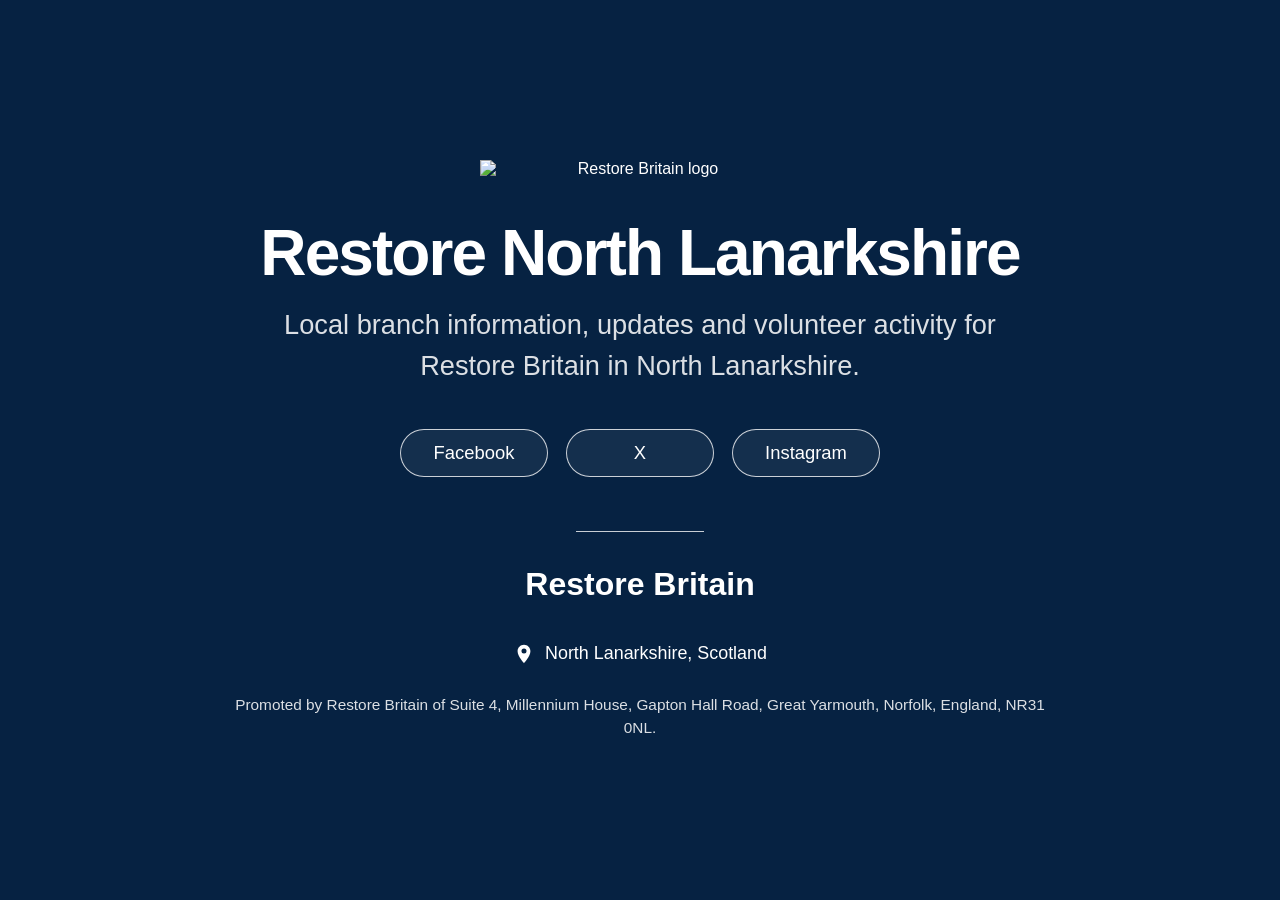
==== index.html @ 3332fb44 "Add files via upload" ====
<!doctype html>
<html lang="en-GB">
<head>
  <meta charset="utf-8" />
  <meta name="viewport" content="width=device-width, initial-scale=1" />
  <title>Restore North Lanarkshire</title>
  <meta name="description" content="Restore Britain North Lanarkshire landing page." />
  <link rel="preconnect" href="https://upload.wikimedia.org" />
  <style>
    :root {
      --bg: #062242;
      --text: #ffffff;
      --muted: rgba(255,255,255,0.86);
      --line: rgba(255,255,255,0.78);
      --card: rgba(255,255,255,0.06);
    }

    * { box-sizing: border-box; }

    body {
      margin: 0;
      min-height: 100vh;
      font-family: Arial, Helvetica, sans-serif;
      background: var(--bg);
      color: var(--text);
      display: flex;
      justify-content: center;
      align-items: center;
      text-align: center;
    }

    main {
      width: min(980px, 92vw);
      padding: 48px 0;
    }

    .logo {
      width: min(320px, 70vw);
      height: auto;
      margin: 0 auto 42px;
      display: block;
    }

    h1 {
      font-size: clamp(2.1rem, 5vw, 4.6rem);
      line-height: 1.05;
      margin: 0 0 18px;
      font-weight: 800;
      letter-spacing: -0.03em;
    }

    .subtitle {
      font-size: clamp(1.15rem, 2.4vw, 1.7rem);
      line-height: 1.5;
      margin: 0 auto 42px;
      max-width: 760px;
      color: var(--muted);
    }

    .socials {
      display: flex;
      justify-content: center;
      gap: 18px;
      flex-wrap: wrap;
      margin: 0 auto 54px;
    }

    .socials a {
      color: var(--text);
      text-decoration: none;
      font-size: 1.15rem;
      border: 1px solid var(--line);
      border-radius: 999px;
      padding: 12px 24px;
      min-width: 148px;
      background: var(--card);
      transition: transform 140ms ease, background 140ms ease;
    }

    .socials a:hover,
    .socials a:focus-visible {
      background: rgba(255,255,255,0.13);
      transform: translateY(-1px);
      outline: none;
    }

    .divider {
      width: 128px;
      height: 1px;
      margin: 0 auto 34px;
      background: var(--line);
    }

    .footer-title {
      font-size: clamp(1.35rem, 2.7vw, 2rem);
      font-weight: 800;
      margin: 0 0 22px;
    }

    .location {
      display: inline-flex;
      align-items: center;
      gap: 10px;
      font-size: 1.12rem;
      color: var(--text);
      margin-bottom: 28px;
    }

    .pin {
      width: 22px;
      height: 22px;
      display: inline-block;
    }

    .imprint {
      color: var(--muted);
      font-size: 0.96rem;
      line-height: 1.55;
      max-width: 820px;
      margin: 0 auto;
    }

    .imprint a { color: var(--text); }
  </style>
</head>
<body>
  <main>
    <img class="logo" src="https://upload.wikimedia.org/wikipedia/en/9/99/Logo_of_Restore_Britain.png" alt="Restore Britain logo" />

    <h1>Restore North Lanarkshire</h1>
    <p class="subtitle">Local branch information, updates and volunteer activity for Restore Britain in North Lanarkshire.</p>

    <nav class="socials" aria-label="Social media links">
      <a href="https://www.facebook.com/profile.php?id=61563680115561" target="_blank" rel="noopener noreferrer">Facebook</a>
      <a href="https://x.com/NL_Restore_" target="_blank" rel="noopener noreferrer">X</a>
      <a href="https://www.instagram.com/nl_restore" target="_blank" rel="noopener noreferrer">Instagram</a>
    </nav>

    <div class="divider" aria-hidden="true"></div>

    <p class="footer-title">Restore Britain</p>
    <p class="location">
      <svg class="pin" viewBox="0 0 24 24" fill="currentColor" aria-hidden="true"><path d="M12 2C8.13 2 5 5.13 5 9c0 5.25 7 13 7 13s7-7.75 7-13c0-3.87-3.13-7-7-7zm0 9.5A2.5 2.5 0 1 1 12 6a2.5 2.5 0 0 1 0 5.5z"/></svg>
      North Lanarkshire, Scotland
    </p>

    <p class="imprint">
      Promoted by Restore Britain of Suite 4, Millennium House, Gapton Hall Road, Great Yarmouth, Norfolk, England, NR31 0NL.
    </p>
  </main>
</body>
</html>
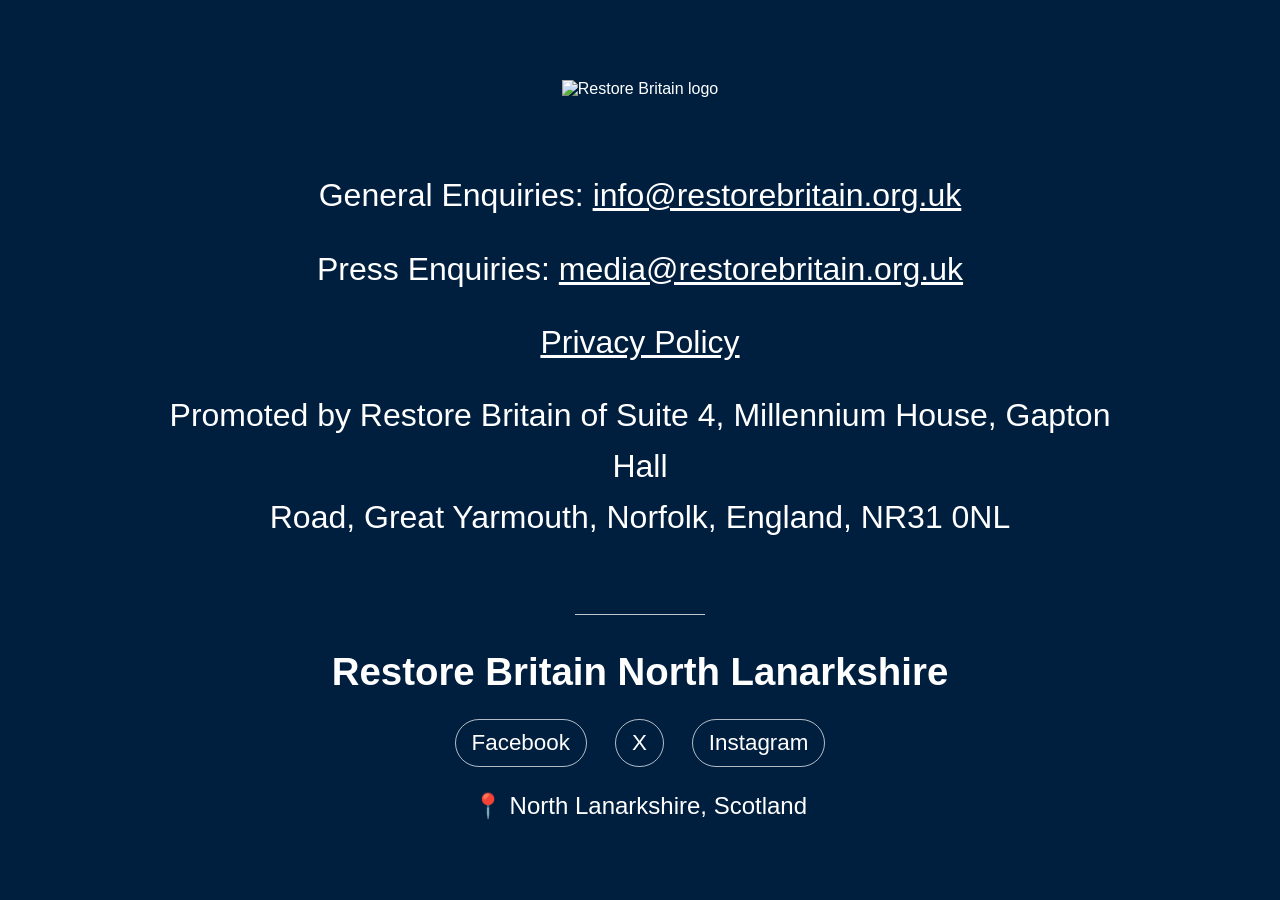
==== commit 69a61b3f: "Refactor index.html for improved structure and styling" ====
--- a/index.html
+++ b/index.html
@@ -1,152 +1,120 @@
-<!doctype html>
-<html lang="en-GB">
+<!DOCTYPE html>
+<html lang="en">
 <head>
-  <meta charset="utf-8" />
-  <meta name="viewport" content="width=device-width, initial-scale=1" />
-  <title>Restore North Lanarkshire</title>
-  <meta name="description" content="Restore Britain North Lanarkshire landing page." />
-  <link rel="preconnect" href="https://upload.wikimedia.org" />
+  <meta charset="UTF-8" />
+  <meta name="viewport" content="width=device-width, initial-scale=1.0" />
+  <title>Restore Britain North Lanarkshire</title>
+
   <style>
     :root {
-      --bg: #062242;
+      --brand-navy: #001f3f;
       --text: #ffffff;
-      --muted: rgba(255,255,255,0.86);
-      --line: rgba(255,255,255,0.78);
-      --card: rgba(255,255,255,0.06);
+      --muted: rgba(255,255,255,0.75);
     }
 
-    * { box-sizing: border-box; }
+    * {
+      box-sizing: border-box;
+    }
 
     body {
       margin: 0;
       min-height: 100vh;
+      background: var(--brand-navy);
+      color: var(--text);
       font-family: Arial, Helvetica, sans-serif;
-      background: var(--bg);
-      color: var(--text);
       display: flex;
       justify-content: center;
       align-items: center;
       text-align: center;
+      padding: 40px 20px;
     }
 
     main {
-      width: min(980px, 92vw);
-      padding: 48px 0;
+      max-width: 1000px;
+      width: 100%;
     }
 
     .logo {
-      width: min(320px, 70vw);
-      height: auto;
-      margin: 0 auto 42px;
-      display: block;
+      max-width: 520px;
+      width: 80%;
+      margin-bottom: 50px;
+    }
+
+    p {
+      font-size: clamp(1.3rem, 2.5vw, 2rem);
+      line-height: 1.6;
+      margin: 22px 0;
+    }
+
+    a {
+      color: white;
+      text-decoration: underline;
+    }
+
+    .divider {
+      width: 130px;
+      height: 1px;
+      background: var(--muted);
+      margin: 70px auto 35px;
     }
 
     h1 {
-      font-size: clamp(2.1rem, 5vw, 4.6rem);
-      line-height: 1.05;
-      margin: 0 0 18px;
-      font-weight: 800;
-      letter-spacing: -0.03em;
-    }
-
-    .subtitle {
-      font-size: clamp(1.15rem, 2.4vw, 1.7rem);
-      line-height: 1.5;
-      margin: 0 auto 42px;
-      max-width: 760px;
-      color: var(--muted);
+      font-size: clamp(1.8rem, 3vw, 2.4rem);
+      margin: 0 0 25px;
     }
 
     .socials {
       display: flex;
       justify-content: center;
-      gap: 18px;
-      flex-wrap: wrap;
-      margin: 0 auto 54px;
+      gap: 28px;
+      margin: 20px 0 25px;
+      font-size: 1.4rem;
     }
 
     .socials a {
-      color: var(--text);
       text-decoration: none;
-      font-size: 1.15rem;
-      border: 1px solid var(--line);
+      border: 1px solid rgba(255,255,255,0.7);
       border-radius: 999px;
-      padding: 12px 24px;
-      min-width: 148px;
-      background: var(--card);
-      transition: transform 140ms ease, background 140ms ease;
-    }
-
-    .socials a:hover,
-    .socials a:focus-visible {
-      background: rgba(255,255,255,0.13);
-      transform: translateY(-1px);
-      outline: none;
-    }
-
-    .divider {
-      width: 128px;
-      height: 1px;
-      margin: 0 auto 34px;
-      background: var(--line);
-    }
-
-    .footer-title {
-      font-size: clamp(1.35rem, 2.7vw, 2rem);
-      font-weight: 800;
-      margin: 0 0 22px;
+      padding: 10px 16px;
     }
 
     .location {
-      display: inline-flex;
-      align-items: center;
-      gap: 10px;
-      font-size: 1.12rem;
+      font-size: clamp(1.1rem, 2vw, 1.5rem);
       color: var(--text);
-      margin-bottom: 28px;
     }
-
-    .pin {
-      width: 22px;
-      height: 22px;
-      display: inline-block;
-    }
-
-    .imprint {
-      color: var(--muted);
-      font-size: 0.96rem;
-      line-height: 1.55;
-      max-width: 820px;
-      margin: 0 auto;
-    }
-
-    .imprint a { color: var(--text); }
   </style>
 </head>
+
 <body>
   <main>
-    <img class="logo" src="https://upload.wikimedia.org/wikipedia/en/9/99/Logo_of_Restore_Britain.png" alt="Restore Britain logo" />
+    <img
+      class="logo"
+      src="https://upload.wikimedia.org/wikipedia/en/9/99/Logo_of_Restore_Britain.png"
+      alt="Restore Britain logo"
+    />
 
-    <h1>Restore North Lanarkshire</h1>
-    <p class="subtitle">Local branch information, updates and volunteer activity for Restore Britain in North Lanarkshire.</p>
+    <p>General Enquiries: <a href="mailto:info@restorebritain.org.uk">info@restorebritain.org.uk</a></p>
 
-    <nav class="socials" aria-label="Social media links">
-      <a href="https://www.facebook.com/profile.php?id=61563680115561" target="_blank" rel="noopener noreferrer">Facebook</a>
-      <a href="https://x.com/NL_Restore_" target="_blank" rel="noopener noreferrer">X</a>
-      <a href="https://www.instagram.com/nl_restore" target="_blank" rel="noopener noreferrer">Instagram</a>
-    </nav>
+    <p>Press Enquiries: <a href="mailto:media@restorebritain.org.uk">media@restorebritain.org.uk</a></p>
 
-    <div class="divider" aria-hidden="true"></div>
+    <p><a href="#">Privacy Policy</a></p>
 
-    <p class="footer-title">Restore Britain</p>
-    <p class="location">
-      <svg class="pin" viewBox="0 0 24 24" fill="currentColor" aria-hidden="true"><path d="M12 2C8.13 2 5 5.13 5 9c0 5.25 7 13 7 13s7-7.75 7-13c0-3.87-3.13-7-7-7zm0 9.5A2.5 2.5 0 1 1 12 6a2.5 2.5 0 0 1 0 5.5z"/></svg>
-      North Lanarkshire, Scotland
+    <p>
+      Promoted by Restore Britain of Suite 4, Millennium House, Gapton Hall<br />
+      Road, Great Yarmouth, Norfolk, England, NR31 0NL
     </p>
 
-    <p class="imprint">
-      Promoted by Restore Britain of Suite 4, Millennium House, Gapton Hall Road, Great Yarmouth, Norfolk, England, NR31 0NL.
-    </p>
+    <div class="divider"></div>
+
+    <h1>Restore Britain North Lanarkshire</h1>
+
+    <div class="socials">
+      <a href="https://www.facebook.com/profile.php?id=61563680115561" aria-label="Facebook">Facebook</a>
+      <a href="https://x.com/NL_Restore_" aria-label="X">X</a>
+      <a href="https://www.instagram.com/nl_restore" aria-label="Instagram">Instagram</a>
+    </div>
+
+    <div class="location">📍 North Lanarkshire, Scotland</div>
   </main>
 </body>
 </html>
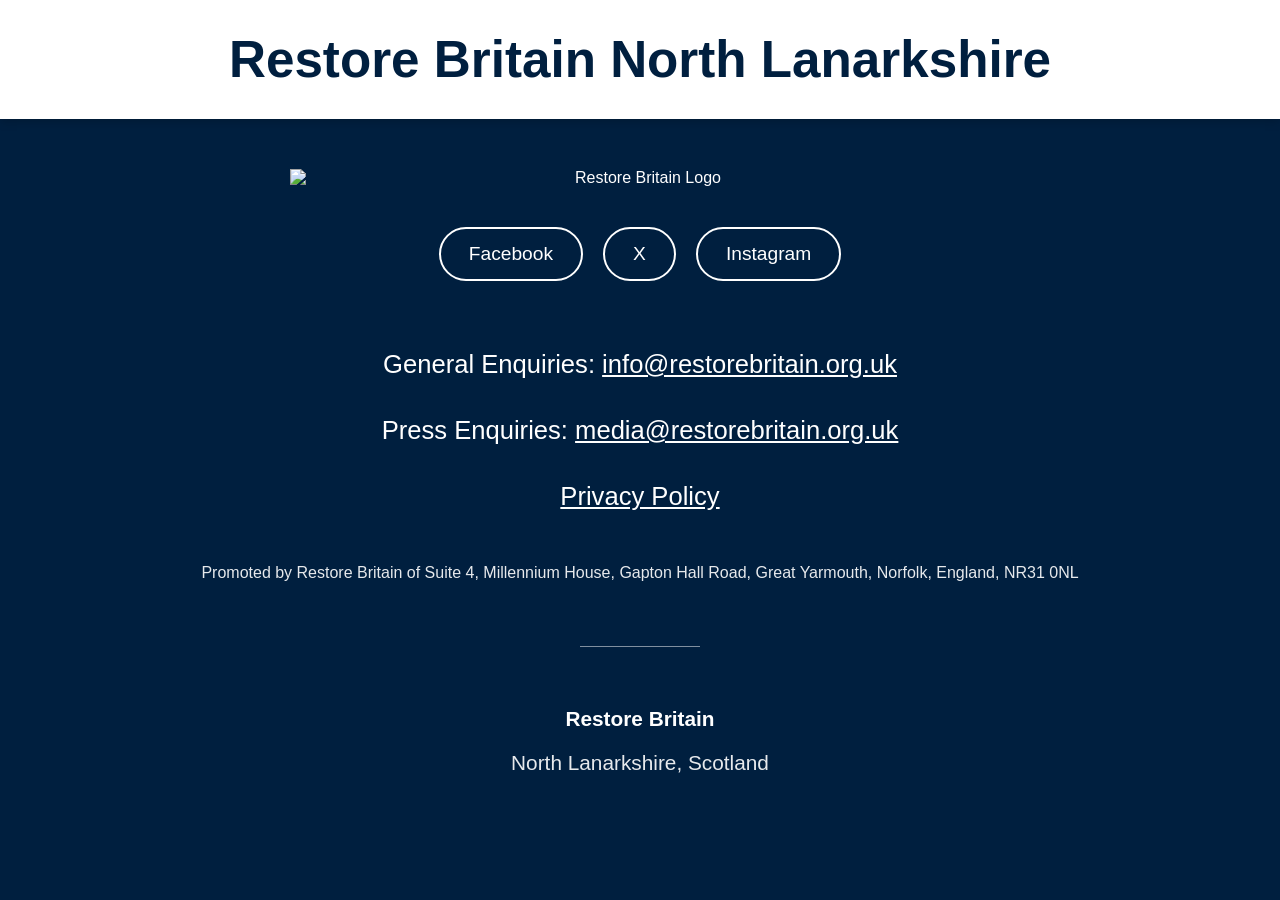
==== commit f72ab7f0: "Refactor HTML structure and update styles" ====
--- a/index.html
+++ b/index.html
@@ -1,120 +1,198 @@
 <!DOCTYPE html>
 <html lang="en">
 <head>
-  <meta charset="UTF-8" />
-  <meta name="viewport" content="width=device-width, initial-scale=1.0" />
-  <title>Restore Britain North Lanarkshire</title>
+<meta charset="UTF-8">
+<meta name="viewport" content="width=device-width, initial-scale=1.0">
+<title>Restore Britain North Lanarkshire</title>
 
-  <style>
-    :root {
-      --brand-navy: #001f3f;
-      --text: #ffffff;
-      --muted: rgba(255,255,255,0.75);
-    }
+<style>
 
-    * {
-      box-sizing: border-box;
-    }
+:root{
+    --navy:#001f3f;
+    --white:#ffffff;
+}
 
-    body {
-      margin: 0;
-      min-height: 100vh;
-      background: var(--brand-navy);
-      color: var(--text);
-      font-family: Arial, Helvetica, sans-serif;
-      display: flex;
-      justify-content: center;
-      align-items: center;
-      text-align: center;
-      padding: 40px 20px;
-    }
+*{
+    margin:0;
+    padding:0;
+    box-sizing:border-box;
+}
 
-    main {
-      max-width: 1000px;
-      width: 100%;
-    }
+body{
+    font-family: Arial, Helvetica, sans-serif;
+    background: var(--navy);
+    color: white;
+    text-align:center;
+}
 
-    .logo {
-      max-width: 520px;
-      width: 80%;
-      margin-bottom: 50px;
-    }
+.header{
+    background:white;
+    color:var(--navy);
+    padding:30px 20px;
+    box-shadow:0 2px 10px rgba(0,0,0,0.2);
+}
 
-    p {
-      font-size: clamp(1.3rem, 2.5vw, 2rem);
-      line-height: 1.6;
-      margin: 22px 0;
-    }
+.header h1{
+    font-size:clamp(2rem,4vw,3.5rem);
+    font-weight:700;
+}
 
-    a {
-      color: white;
-      text-decoration: underline;
-    }
+.content{
+    max-width:1000px;
+    margin:auto;
+    padding:50px 20px 80px;
+}
 
-    .divider {
-      width: 130px;
-      height: 1px;
-      background: var(--muted);
-      margin: 70px auto 35px;
-    }
+.logo{
+    max-width:700px;
+    width:90%;
+    display:block;
+    margin:0 auto 40px;
+}
 
-    h1 {
-      font-size: clamp(1.8rem, 3vw, 2.4rem);
-      margin: 0 0 25px;
-    }
+.socials{
+    display:flex;
+    justify-content:center;
+    flex-wrap:wrap;
+    gap:20px;
+    margin-bottom:60px;
+}
 
-    .socials {
-      display: flex;
-      justify-content: center;
-      gap: 28px;
-      margin: 20px 0 25px;
-      font-size: 1.4rem;
-    }
+.social-button{
+    display:inline-block;
+    padding:14px 28px;
+    border:2px solid white;
+    border-radius:50px;
+    color:white;
+    text-decoration:none;
+    font-size:1.2rem;
+    transition:0.2s;
+}
 
-    .socials a {
-      text-decoration: none;
-      border: 1px solid rgba(255,255,255,0.7);
-      border-radius: 999px;
-      padding: 10px 16px;
-    }
+.social-button:hover{
+    background:white;
+    color:var(--navy);
+}
 
-    .location {
-      font-size: clamp(1.1rem, 2vw, 1.5rem);
-      color: var(--text);
-    }
-  </style>
+.info{
+    font-size:clamp(1.1rem,2vw,1.8rem);
+    line-height:1.8;
+}
+
+.info p{
+    margin-bottom:20px;
+}
+
+.info a{
+    color:white;
+}
+
+.promoted{
+    margin-top:40px;
+    line-height:1.7;
+    color:rgba(255,255,255,0.9);
+}
+
+.divider{
+    width:120px;
+    height:1px;
+    background:white;
+    opacity:0.5;
+    margin:60px auto;
+}
+
+.footer{
+    font-size:1.3rem;
+}
+
+.location{
+    margin-top:20px;
+    opacity:0.9;
+}
+
+</style>
 </head>
 
 <body>
-  <main>
+
+<div class="header">
+    <h1>Restore Britain North Lanarkshire</h1>
+</div>
+
+<div class="content">
+
     <img
-      class="logo"
-      src="https://upload.wikimedia.org/wikipedia/en/9/99/Logo_of_Restore_Britain.png"
-      alt="Restore Britain logo"
-    />
+        class="logo"
+        src="https://upload.wikimedia.org/wikipedia/en/9/99/Logo_of_Restore_Britain.png"
+        alt="Restore Britain Logo">
 
-    <p>General Enquiries: <a href="mailto:info@restorebritain.org.uk">info@restorebritain.org.uk</a></p>
+    <div class="socials">
 
-    <p>Press Enquiries: <a href="mailto:media@restorebritain.org.uk">media@restorebritain.org.uk</a></p>
+        <a class="social-button"
+           href="https://www.facebook.com/profile.php?id=61563680115561"
+           target="_blank">
+           Facebook
+        </a>
 
-    <p><a href="#">Privacy Policy</a></p>
+        <a class="social-button"
+           href="https://x.com/NL_Restore_"
+           target="_blank">
+           X
+        </a>
 
-    <p>
-      Promoted by Restore Britain of Suite 4, Millennium House, Gapton Hall<br />
-      Road, Great Yarmouth, Norfolk, England, NR31 0NL
-    </p>
+        <a class="social-button"
+           href="https://www.instagram.com/nl_restore"
+           target="_blank">
+           Instagram
+        </a>
+
+    </div>
+
+    <div class="info">
+
+        <p>
+            General Enquiries:
+            <a href="mailto:info@restorebritain.org.uk">
+                info@restorebritain.org.uk
+            </a>
+        </p>
+
+        <p>
+            Press Enquiries:
+            <a href="mailto:media@restorebritain.org.uk">
+                media@restorebritain.org.uk
+            </a>
+        </p>
+
+        <p>
+            <a href="#">
+                Privacy Policy
+            </a>
+        </p>
+
+    </div>
+
+    <div class="promoted">
+
+        Promoted by Restore Britain of Suite 4,
+        Millennium House, Gapton Hall Road,
+        Great Yarmouth, Norfolk, England, NR31 0NL
+
+    </div>
 
     <div class="divider"></div>
 
-    <h1>Restore Britain North Lanarkshire</h1>
+    <div class="footer">
 
-    <div class="socials">
-      <a href="https://www.facebook.com/profile.php?id=61563680115561" aria-label="Facebook">Facebook</a>
-      <a href="https://x.com/NL_Restore_" aria-label="X">X</a>
-      <a href="https://www.instagram.com/nl_restore" aria-label="Instagram">Instagram</a>
+        <strong>Restore Britain</strong>
+
+        <div class="location">
+            North Lanarkshire, Scotland
+        </div>
+
     </div>
 
-    <div class="location">📍 North Lanarkshire, Scotland</div>
-  </main>
+</div>
+
 </body>
 </html>
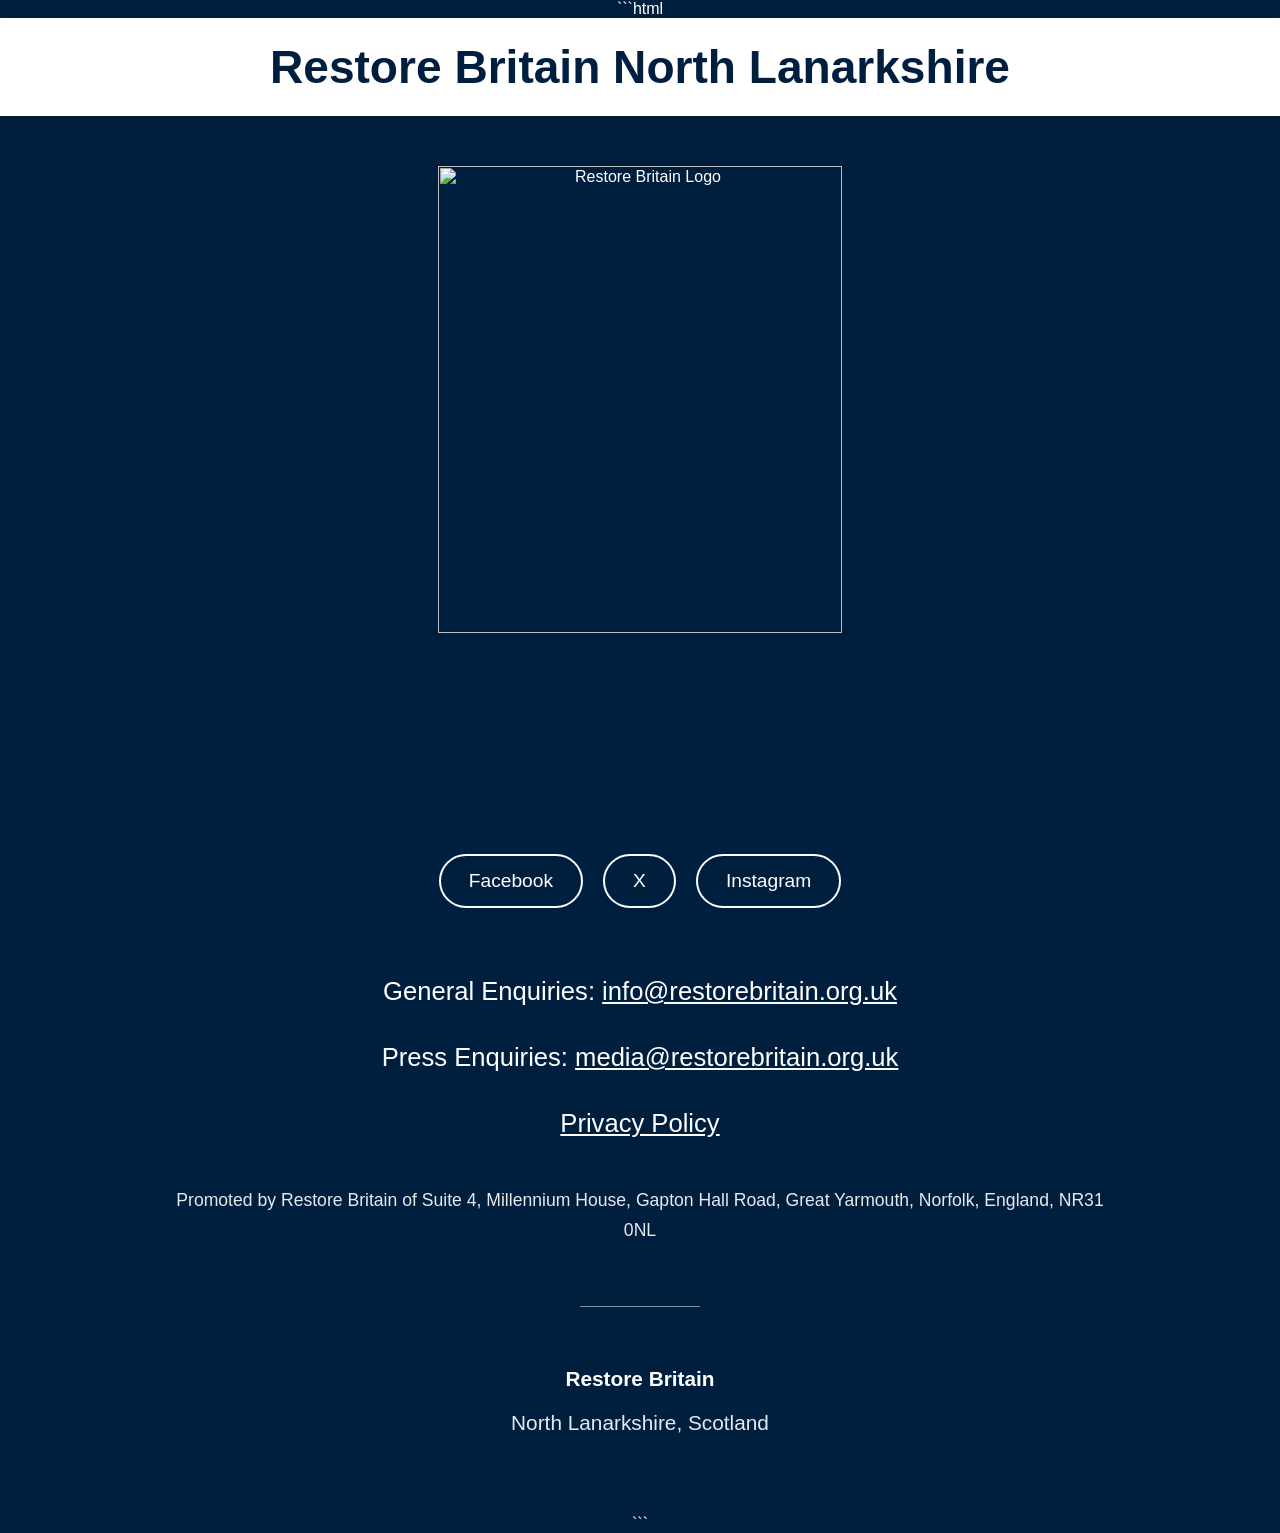
==== commit 89a02a52: "Adjust header and logo styles in index.html" ====
--- a/index.html
+++ b/index.html
@@ -1,3 +1,4 @@
+```html
 <!DOCTYPE html>
 <html lang="en">
 <head>
@@ -28,12 +29,12 @@
 .header{
     background:white;
     color:var(--navy);
-    padding:30px 20px;
+    padding:22px 20px;
     box-shadow:0 2px 10px rgba(0,0,0,0.2);
 }
 
 .header h1{
-    font-size:clamp(2rem,4vw,3.5rem);
+    font-size:clamp(1.8rem,3.6vw,3.15rem);
     font-weight:700;
 }
 
@@ -44,8 +45,8 @@
 }
 
 .logo{
-    max-width:700px;
-    width:90%;
+    max-width:560px;
+    width:72%;
     display:block;
     margin:0 auto 40px;
 }
@@ -91,6 +92,7 @@
     margin-top:40px;
     line-height:1.7;
     color:rgba(255,255,255,0.9);
+    font-size:1.1rem;
 }
 
 .divider{
@@ -165,7 +167,8 @@
         </p>
 
         <p>
-            <a href="#">
+            <a href="https://assets.nationbuilder.com/restorebritain/pages/199/attachments/original/1751203462/Restore_Britain_Privacy_Policy.pdf?1751203462"
+               target="_blank">
                 Privacy Policy
             </a>
         </p>
@@ -196,3 +199,4 @@
 
 </body>
 </html>
+```
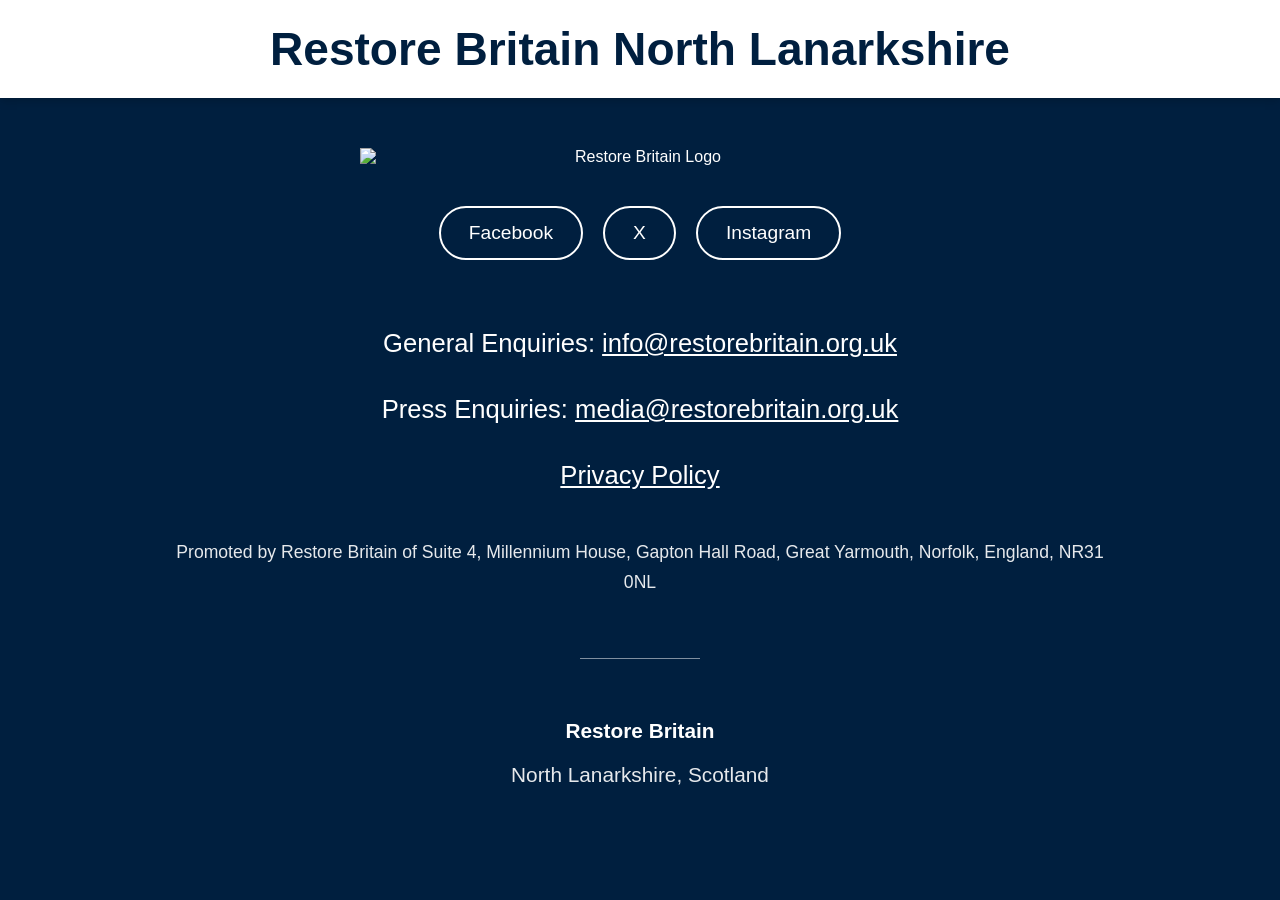
==== commit 06150547: "Clean up HTML formatting in index.html Removed unnecessary code block formatting from HTML." ====
--- a/index.html
+++ b/index.html
@@ -1,4 +1,3 @@
-```html
 <!DOCTYPE html>
 <html lang="en">
 <head>
@@ -199,4 +198,3 @@
 
 </body>
 </html>
-```
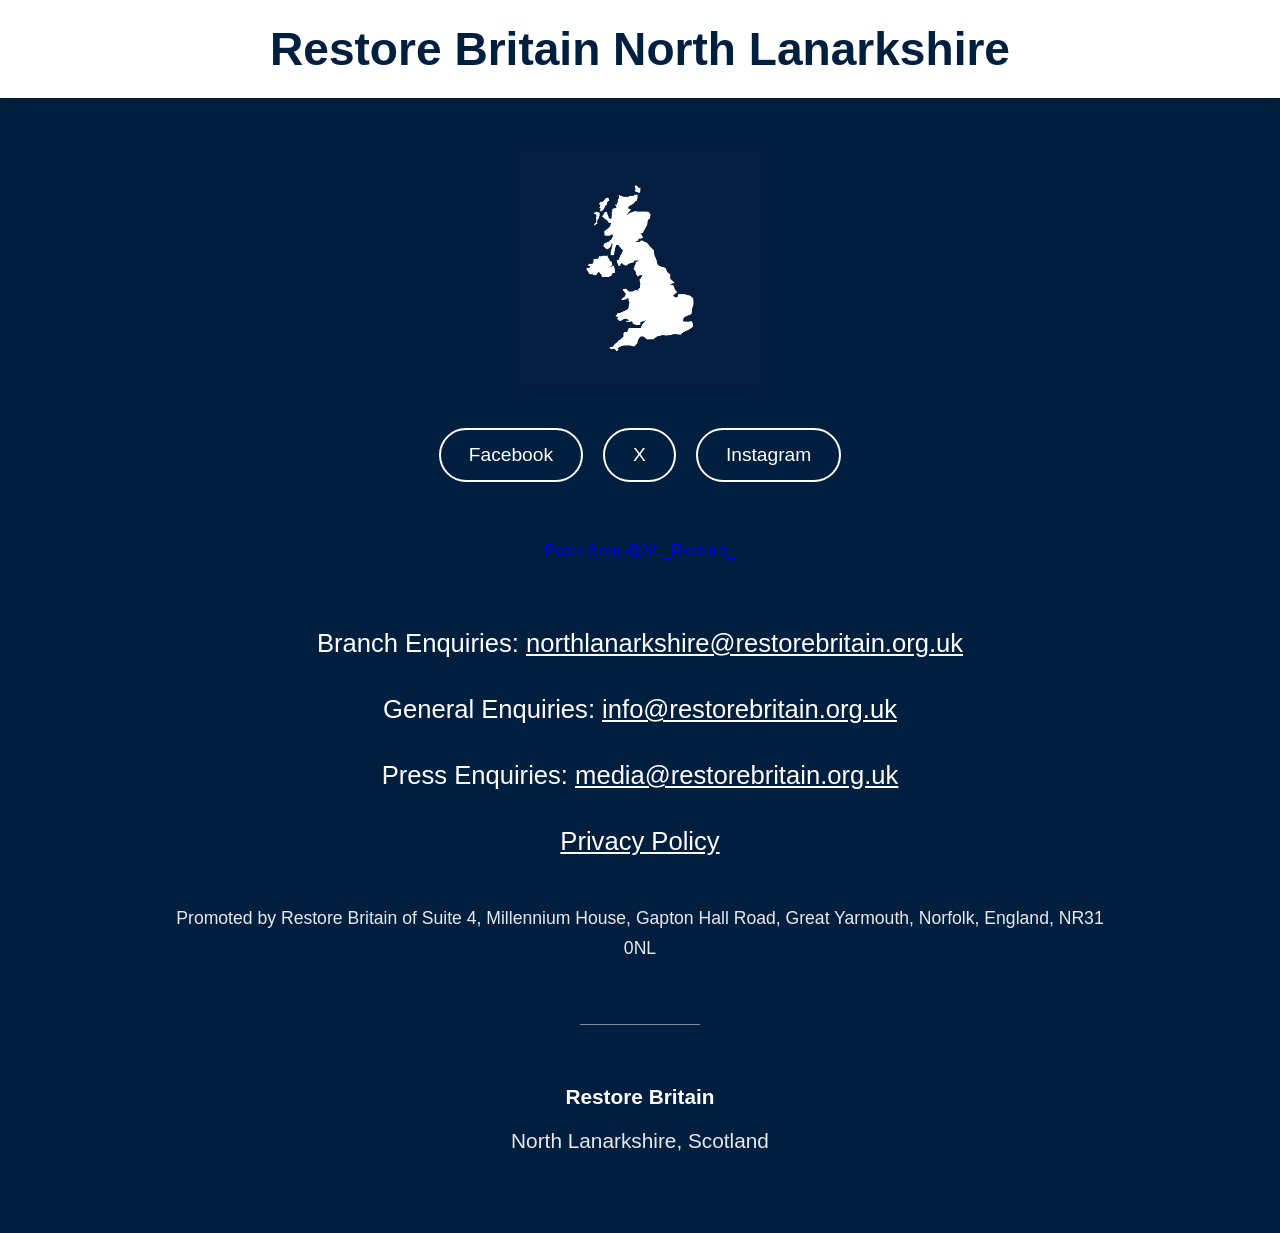
==== commit 17221437: "Modify logo and add social media timeline Updated logo source and added Twitter timeline section." ====
--- a/index.html
+++ b/index.html
@@ -4,7 +4,9 @@
 <meta charset="UTF-8">
 <meta name="viewport" content="width=device-width, initial-scale=1.0">
 <title>Restore Britain North Lanarkshire</title>
-
+<link rel="icon" type="image/png" href="logo.png">
+
+<script async src="https://platform.twitter.com/widgets.js" charset="utf-8"></script>
 <style>
 
 :root{
@@ -44,8 +46,8 @@
 }
 
 .logo{
-    max-width:560px;
-    width:72%;
+    max-width:240px;
+    width:40%;
     display:block;
     margin:0 auto 40px;
 }
@@ -124,7 +126,7 @@
 
     <img
         class="logo"
-        src="https://upload.wikimedia.org/wikipedia/en/9/99/Logo_of_Restore_Britain.png"
+        src="logo.png"
         alt="Restore Britain Logo">
 
     <div class="socials">
@@ -144,12 +146,23 @@
         <a class="social-button"
            href="https://www.instagram.com/nl_restore"
            target="_blank">
-           Instagram
+            Instagram
         </a>
 
     </div>
 
+    <div class="timeline" style="max-width:600px;margin:0 auto 60px;">
+        <a class="twitter-timeline" data-height="500" data-dnt="true" href="https://x.com/NL_Restore_">Posts from @NL_Restore_</a>
+    </div>
+
     <div class="info">
+
+        <p>
+            Branch Enquiries:
+            <a href="mailto:northlanarkshire@restorebritain.org.uk">
+                northlanarkshire@restorebritain.org.uk
+            </a>
+        </p>
 
         <p>
             General Enquiries:
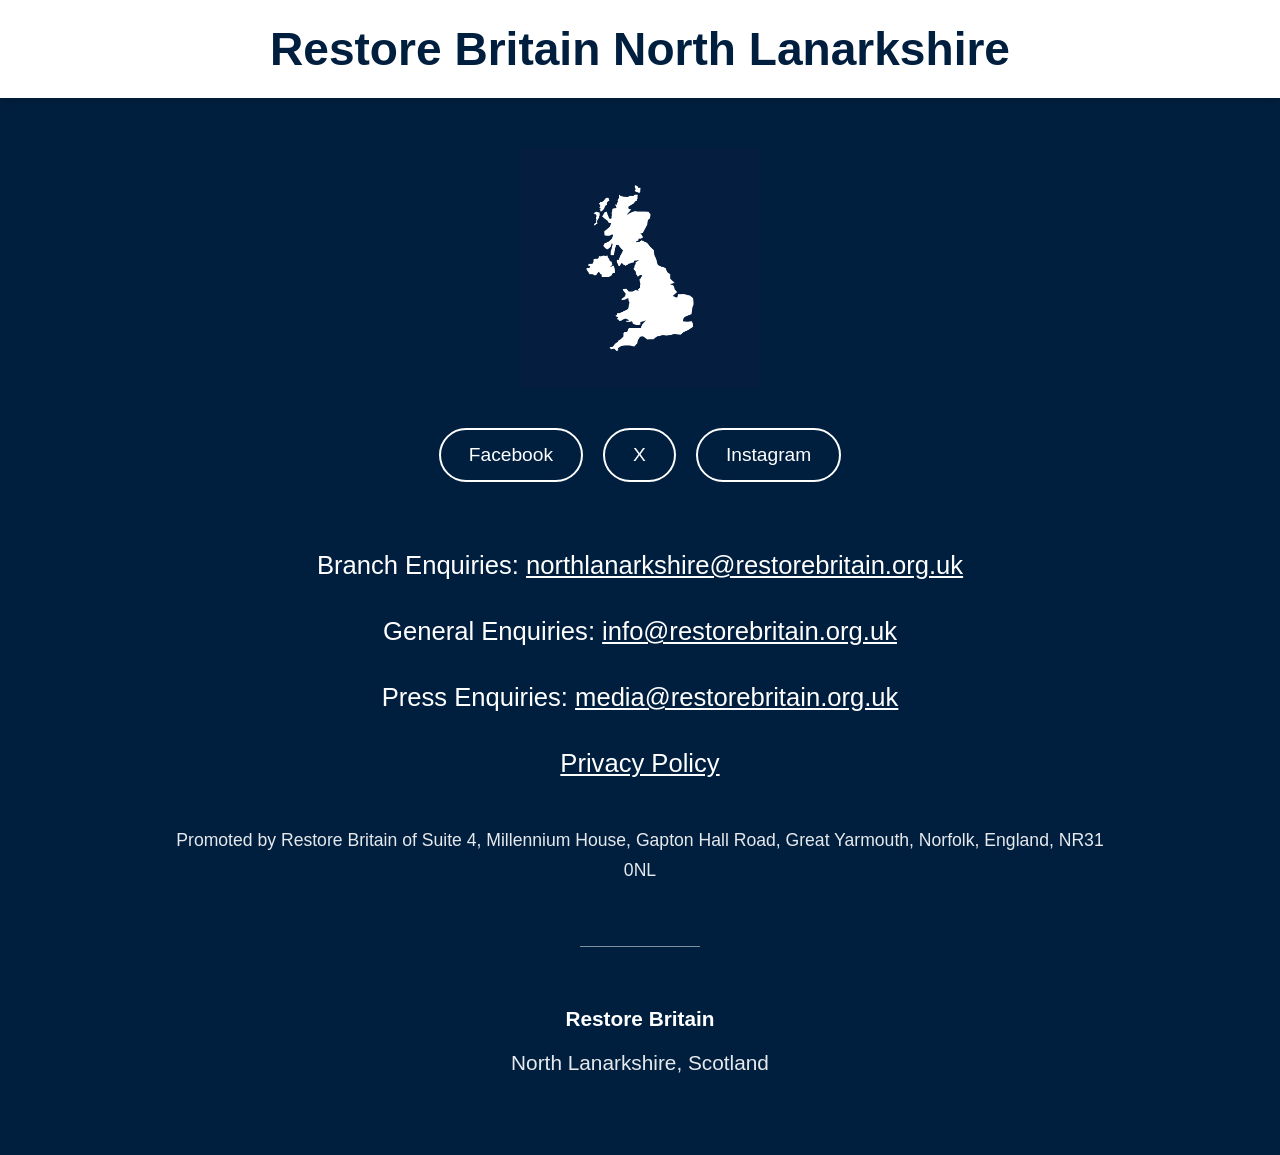
==== commit cbed6378: "Remove Twitter timeline section from index.html Removed X timeline embed from the index.html file." ====
--- a/index.html
+++ b/index.html
@@ -6,7 +6,6 @@
 <title>Restore Britain North Lanarkshire</title>
 <link rel="icon" type="image/png" href="logo.png">
 
-<script async src="https://platform.twitter.com/widgets.js" charset="utf-8"></script>
 <style>
 
 :root{
@@ -151,10 +150,6 @@
 
     </div>
 
-    <div class="timeline" style="max-width:600px;margin:0 auto 60px;">
-        <a class="twitter-timeline" data-height="500" data-dnt="true" href="https://x.com/NL_Restore_">Posts from @NL_Restore_</a>
-    </div>
-
     <div class="info">
 
         <p>
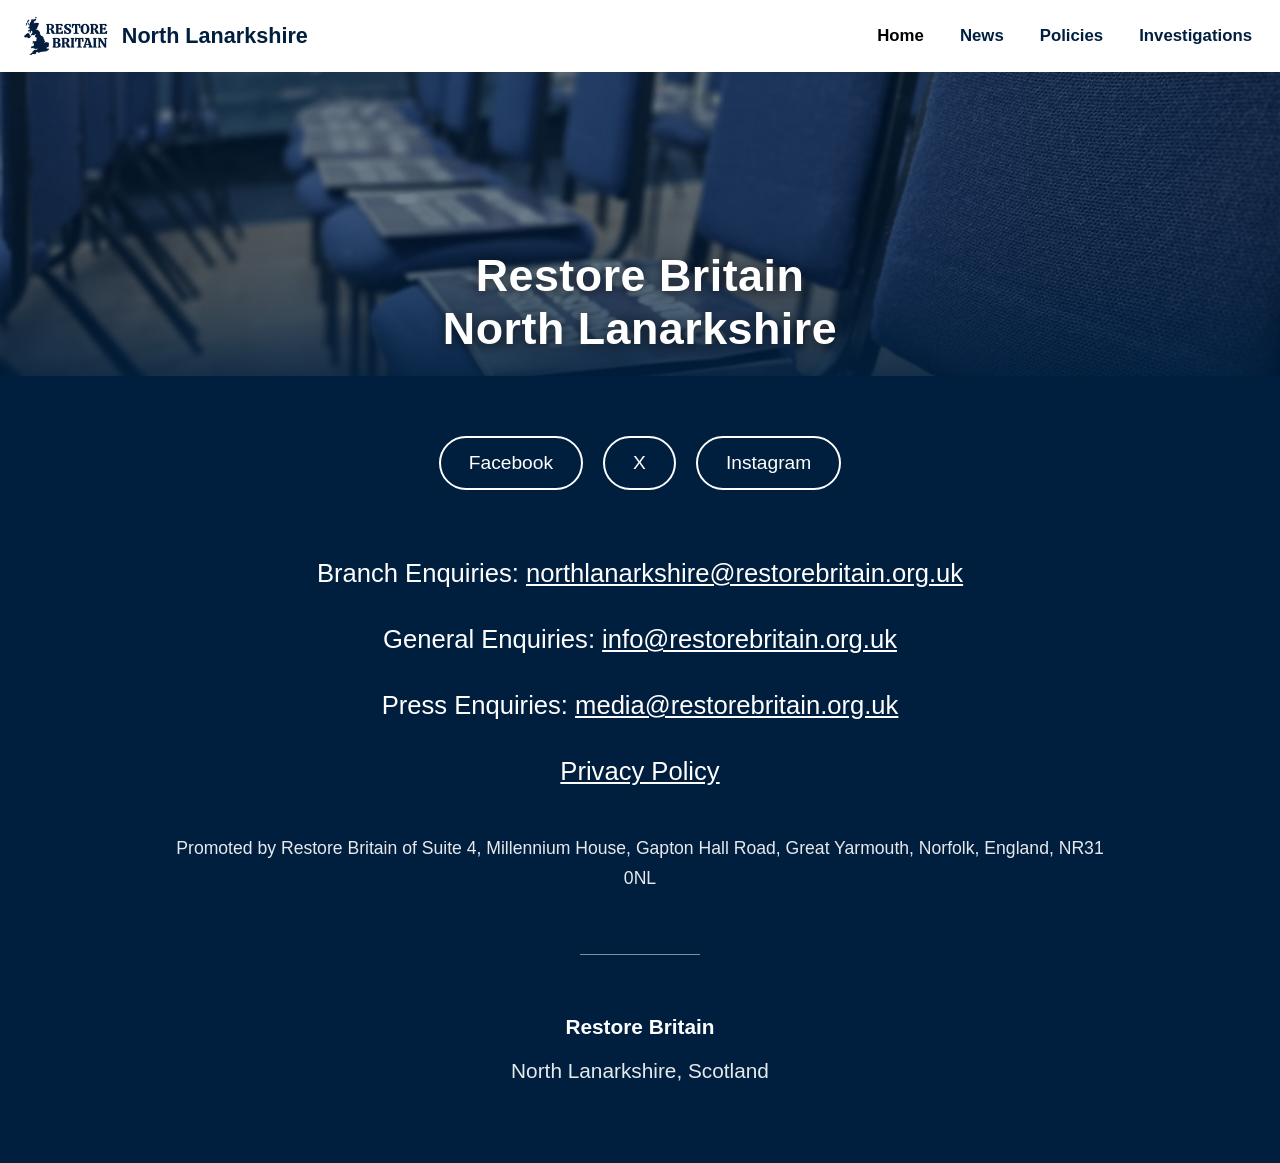
==== commit acb84d84: "Redesign: hero image, navbar, styling and news page" ====
--- a/index.html
+++ b/index.html
@@ -5,128 +5,34 @@
 <meta name="viewport" content="width=device-width, initial-scale=1.0">
 <title>Restore Britain North Lanarkshire</title>
 <link rel="icon" type="image/png" href="logo.png">
-
-<style>
-
-:root{
-    --navy:#001f3f;
-    --white:#ffffff;
-}
-
-*{
-    margin:0;
-    padding:0;
-    box-sizing:border-box;
-}
-
-body{
-    font-family: Arial, Helvetica, sans-serif;
-    background: var(--navy);
-    color: white;
-    text-align:center;
-}
-
-.header{
-    background:white;
-    color:var(--navy);
-    padding:22px 20px;
-    box-shadow:0 2px 10px rgba(0,0,0,0.2);
-}
-
-.header h1{
-    font-size:clamp(1.8rem,3.6vw,3.15rem);
-    font-weight:700;
-}
-
-.content{
-    max-width:1000px;
-    margin:auto;
-    padding:50px 20px 80px;
-}
-
-.logo{
-    max-width:240px;
-    width:40%;
-    display:block;
-    margin:0 auto 40px;
-}
-
-.socials{
-    display:flex;
-    justify-content:center;
-    flex-wrap:wrap;
-    gap:20px;
-    margin-bottom:60px;
-}
-
-.social-button{
-    display:inline-block;
-    padding:14px 28px;
-    border:2px solid white;
-    border-radius:50px;
-    color:white;
-    text-decoration:none;
-    font-size:1.2rem;
-    transition:0.2s;
-}
-
-.social-button:hover{
-    background:white;
-    color:var(--navy);
-}
-
-.info{
-    font-size:clamp(1.1rem,2vw,1.8rem);
-    line-height:1.8;
-}
-
-.info p{
-    margin-bottom:20px;
-}
-
-.info a{
-    color:white;
-}
-
-.promoted{
-    margin-top:40px;
-    line-height:1.7;
-    color:rgba(255,255,255,0.9);
-    font-size:1.1rem;
-}
-
-.divider{
-    width:120px;
-    height:1px;
-    background:white;
-    opacity:0.5;
-    margin:60px auto;
-}
-
-.footer{
-    font-size:1.3rem;
-}
-
-.location{
-    margin-top:20px;
-    opacity:0.9;
-}
-
-</style>
+<link rel="stylesheet" href="style.css">
 </head>
 
 <body>
 
-<div class="header">
-    <h1>Restore Britain North Lanarkshire</h1>
+<header class="navbar">
+    <div class="navbar-brand">
+        <a href="index.html">
+            <img src="logo-wide.png" class="navbar-logo" alt="Restore Britain">
+            <span class="navbar-title">North Lanarkshire</span>
+        </a>
+    </div>
+    <nav class="navbar-nav">
+        <a href="index.html" class="nav-link active">Home</a>
+        <a href="news.html" class="nav-link">News</a>
+        <a href="https://www.restorebritain.org.uk/policies" class="nav-link" target="_blank">Policies</a>
+        <a href="https://www.restorebritain.org.uk/investigations" class="nav-link" target="_blank">Investigations</a>
+    </nav>
+</header>
+
+<div class="hero">
+    <img src="hero.jpg" alt="The first Northern Lanarkshire Restore Britain gathering">
+    <div class="hero-overlay">
+        <h2>Restore Britain<br>North Lanarkshire</h2>
+    </div>
 </div>
 
 <div class="content">
-
-    <img
-        class="logo"
-        src="logo.png"
-        alt="Restore Britain Logo">
 
     <div class="socials">
 
@@ -145,7 +51,7 @@
         <a class="social-button"
            href="https://www.instagram.com/nl_restore"
            target="_blank">
-            Instagram
+           Instagram
         </a>
 
     </div>
@@ -176,7 +82,7 @@
         <p>
             <a href="https://assets.nationbuilder.com/restorebritain/pages/199/attachments/original/1751203462/Restore_Britain_Privacy_Policy.pdf?1751203462"
                target="_blank">
-                Privacy Policy
+               Privacy Policy
             </a>
         </p>
 
--- a/style.css
+++ b/style.css
@@ -0,0 +1,183 @@
+:root{
+    --navy:#001f3f;
+    --white:#ffffff;
+}
+
+*{
+    margin:0;
+    padding:0;
+    box-sizing:border-box;
+}
+
+body{
+    font-family: Arial, Helvetica, sans-serif;
+    background:var(--navy);
+    color:var(--white);
+    text-align:center;
+}
+
+.navbar{
+    background:var(--white);
+    color:var(--navy);
+    padding:14px 24px;
+    box-shadow:0 2px 10px rgba(0,0,0,0.15);
+    display:flex;
+    align-items:center;
+    justify-content:space-between;
+    flex-wrap:wrap;
+    gap:12px;
+}
+
+.navbar-brand{
+    display:flex;
+    align-items:center;
+}
+
+.navbar-brand a{
+    display:flex;
+    align-items:center;
+    gap:14px;
+    text-decoration:none;
+}
+
+.navbar-logo{
+    height:44px;
+    width:auto;
+    display:block;
+}
+
+.navbar-title{
+    font-size:1.35rem;
+    font-weight:700;
+    color:var(--navy);
+    line-height:1.2;
+}
+
+.navbar-nav{
+    display:flex;
+    flex-wrap:wrap;
+    column-gap:28px;
+    row-gap:6px;
+}
+
+.nav-link{
+    color:var(--navy);
+    text-decoration:none;
+    font-size:1.05rem;
+    font-weight:700;
+    padding:6px 4px;
+    transition:color 0.15s ease-in-out;
+}
+
+.nav-link:hover,
+.nav-link:focus,
+.nav-link.active{
+    color:#000;
+}
+
+.page-title{
+    font-size:clamp(1.8rem,3.6vw,3.15rem);
+    margin-bottom:40px;
+}
+
+.content{
+    max-width:1000px;
+    margin:auto;
+    padding:20px 20px 80px;
+    text-align:center;
+}
+
+.hero{
+    position:relative;
+    height:304px;
+    margin:0 0 40px;
+    overflow:hidden;
+}
+
+.hero img{
+    display:block;
+    width:100%;
+    height:100%;
+    object-fit:cover;
+    object-position:center 20%;
+    opacity:0.45;
+    filter:saturate(0.6) contrast(1.02);
+}
+
+.hero-overlay{
+    position:absolute;
+    left:0;
+    right:0;
+    bottom:0;
+    padding:32px 24px 20px;
+    text-align:center;
+    background:linear-gradient(to top, rgba(0,31,63,0.75) 0%, rgba(0,31,63,0.3) 45%, rgba(0,31,63,0) 100%);
+}
+
+.hero-overlay h2{
+    font-size:clamp(1.6rem,4.4vw,2.8rem);
+    line-height:1.2;
+    letter-spacing:0.5px;
+    text-shadow:0 2px 12px rgba(0,0,0,0.6);
+}
+
+.socials{
+    display:flex;
+    justify-content:center;
+    flex-wrap:wrap;
+    gap:20px;
+    margin-bottom:60px;
+}
+
+.social-button{
+    display:inline-block;
+    padding:14px 28px;
+    border:2px solid var(--white);
+    border-radius:50px;
+    color:var(--white);
+    text-decoration:none;
+    font-size:1.2rem;
+    transition:0.2s;
+}
+
+.social-button:hover{
+    background:var(--white);
+    color:var(--navy);
+}
+
+.info{
+    font-size:clamp(1.1rem,2vw,1.8rem);
+    line-height:1.8;
+}
+
+.info p{
+    margin-bottom:20px;
+}
+
+.info a{
+    color:var(--white);
+}
+
+.promoted{
+    margin-top:40px;
+    line-height:1.7;
+    color:rgba(255,255,255,0.9);
+    font-size:1.1rem;
+}
+
+.divider{
+    width:120px;
+    height:1px;
+    background:var(--white);
+    opacity:0.5;
+    margin:60px auto;
+}
+
+.footer{
+    font-size:1.3rem;
+}
+
+.location{
+    margin-top:20px;
+    opacity:0.9;
+}
